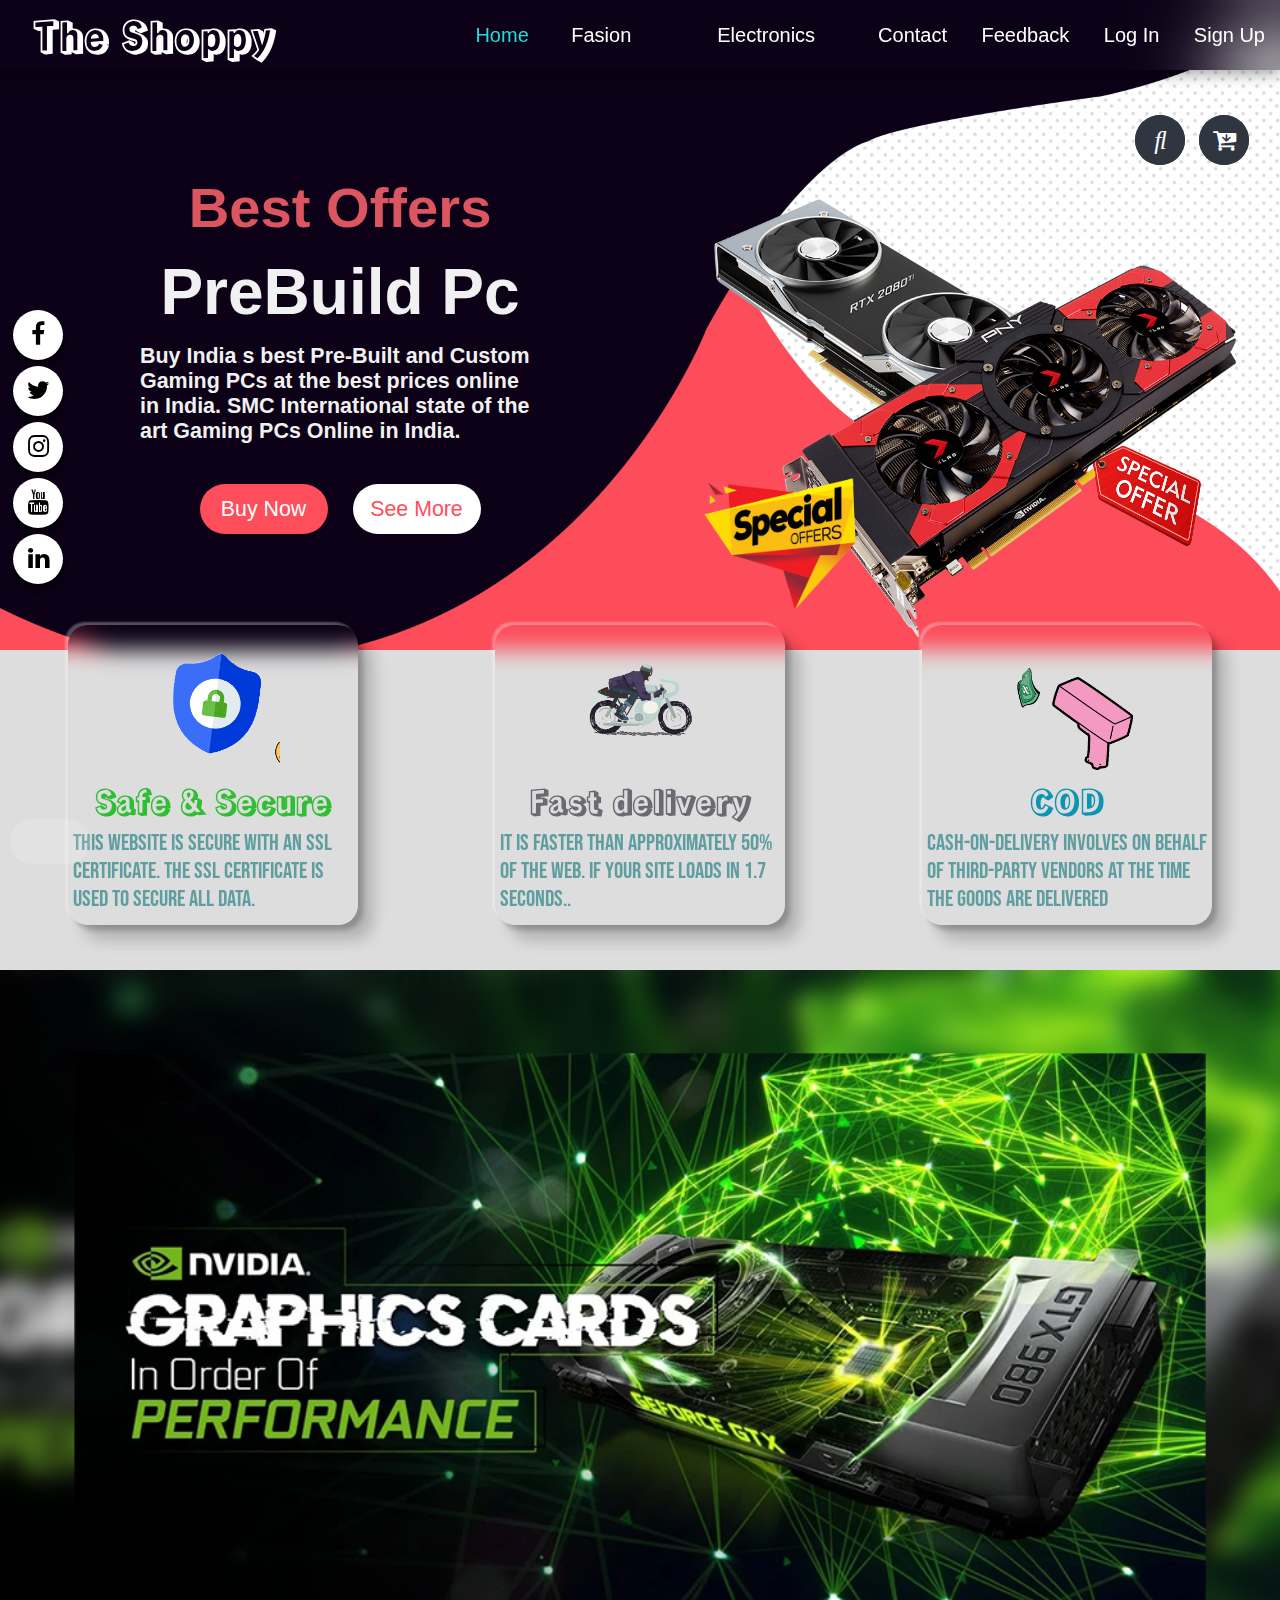
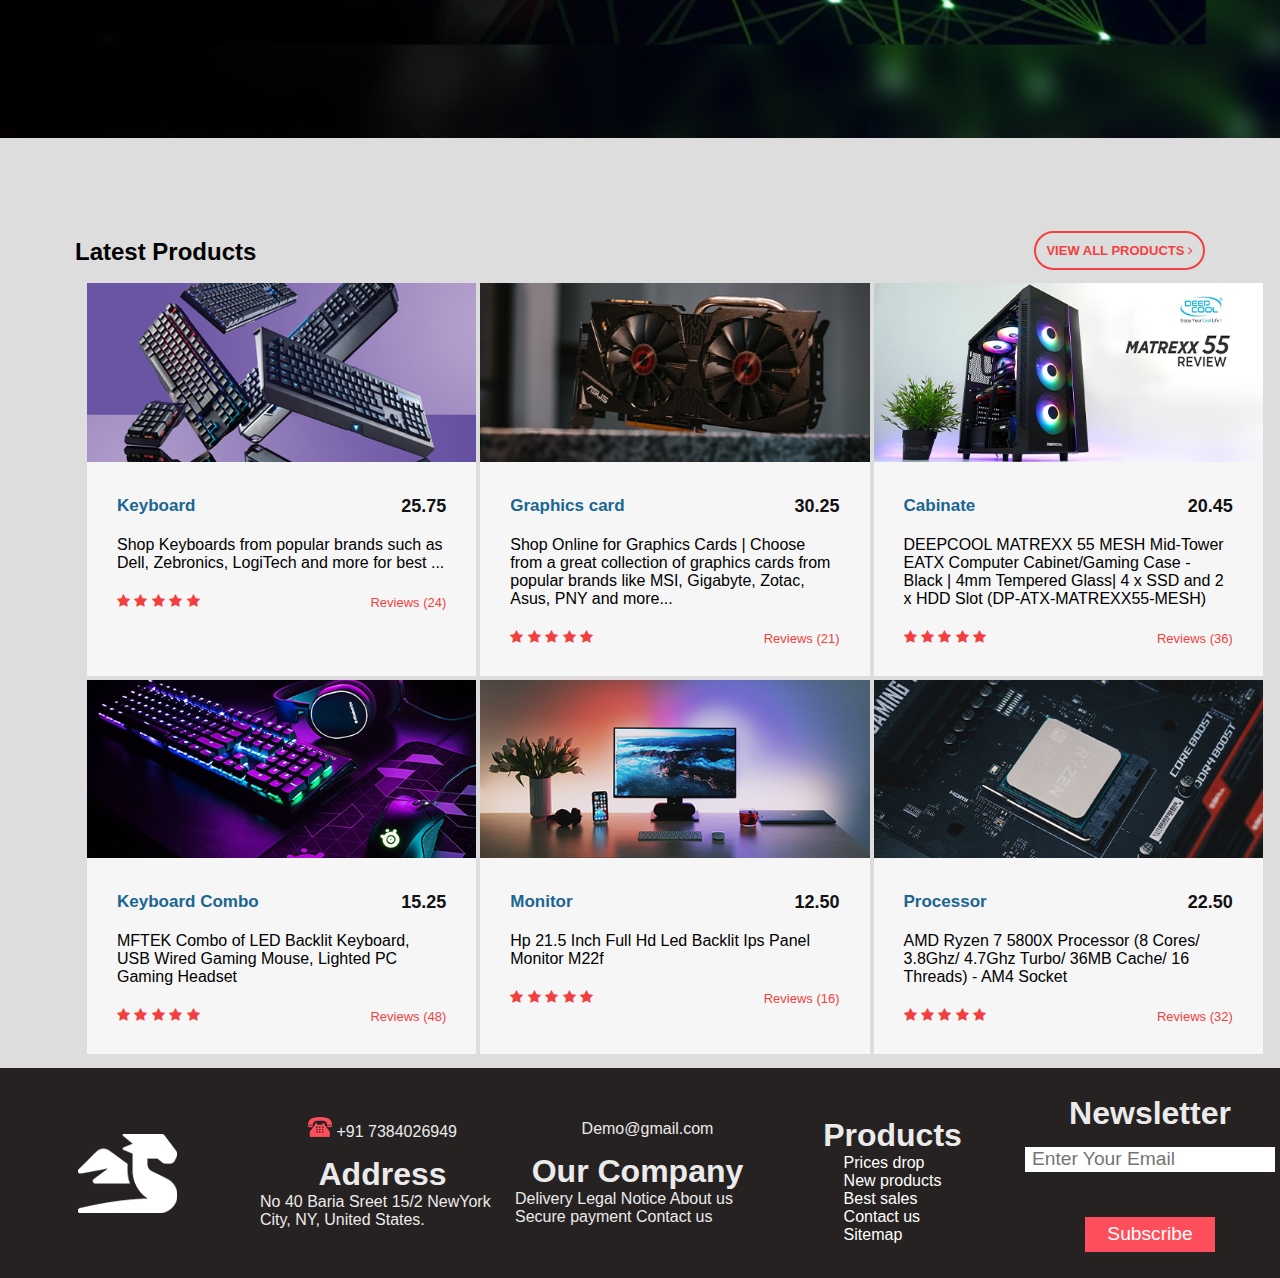
==== index.html @ 623ae2b8 "done" ====
<!DOCTYPE html>
<html lang="en">

<head>
   <meta charset="UTF-8">
   <meta http-equiv="X-UA-Compatible" content="IE=edge">
   <meta name="viewport" content="width=device-width, initial-scale=1.0">
   <title>Shoppy</title>
   <link rel="stylesheet" href="main_style/main_css/animation.css">
   <link rel="stylesheet" href="main_style/main_css/style.css">
   <link rel="icon" href="main_style/Fabicon_icon/Index.svg" type="image/svg">
   <link rel="stylesheet" href="https://cdnjs.cloudflare.com/ajax/libs/animate.css/4.1.1/animate.min.css">
   <!-- for internet acess -->


   <link rel="stylesheet" href="https://cdnjs.cloudflare.com/ajax/libs/font-awesome/4.7.0/css/font-awesome.min.css">
   <link href="https://fonts.googleapis.com/css2?family=Alata&display=swap" rel="stylesheet">
   <link href="https://fonts.googleapis.com/css2?family=Domine&display=swap" rel="stylesheet">
   <link href="https://fonts.googleapis.com/css2?family=Catamaran:wght@100&display=swap" rel="stylesheet">
   <link rel="preconnect" href="https://fonts.googleapis.com">
   <link rel="preconnect" href="https://fonts.gstatic.com" crossorigin>
   <link href="https://fonts.googleapis.com/css2?family=Rampart+One&display=swap" rel="stylesheet">


   <!-- for font in the web page  -->


   <script src="https://kit.fontawesome.com/3e5d126666.js" crossorigin="anonymous"></script>


   <!-- for internet acess -->


</head>

<body>
   <div
      style="height: 96%;position: fixed;width: 105px;z-index: 999999;display: flex;align-content: flex-end;flex-direction: row;align-items: flex-end;">
      <a href="#">
         <abbr title="Back to Top">
            <div class="back">
               <i class="fas fa-angle-double-up"></i>
            </div>
         </abbr>
      </a>
   </div>

   <!-- for social media icon  -->

   <div class="social-menu">
      <!-- <h1>Social Media Button Hover Effect</h1> -->
      <ul>
         <li><a href=""><i class="fa fa-facebook"></i></a></li>
         <li><a href=""><i class="fa fa-twitter"></i></a></li>
         <li><a href=""><i class="fa fa-instagram"></i></a></li>
         <li><a href=""><i class="fa fa-youtube"></i></a></li>
         <li><a href=""><i class="fa fa-linkedin"></i></a></li>
      </ul>
   </div>

   <!-- end social media icon  -->
   <nav>
      <label class="logo">The Shoppy</label>
      <ul id="navbar">
         <li> <a class="active" href="#"> <i class="fas fa-home"></i>Home</a></li>
         <li>
            <a href="#"><i class="fas fa-tshirt"></i>Fasion
               <i class="fas fa-caret-down"></i>
            </a>
            <ul>
               <li><a href="#"><i class="fas fa-male"></i>Men</a></li>
               <li><a href="#"><i class="fas fa-female"></i>Women</a></li>
               <li><a href="#"><i class="fas fa-child"></i>Child</a></li>
            </ul>
         </li>
         <li>
            <a href="#"><i class="fas fa-laptop"></i>Electronics
               <i class="fas fa-caret-down"></i>
            </a>
            <ul>
               <li><a href="#">Pc Specs</a></li>
               <li><a href="#">Smartphone</a></li>
               <li>
                  <a href="#">Others
                     <i class="fas fa-caret-right" style="margin-left: 27px;"></i>
                  </a>
                  <ul>
                     <li><a href="#"><span><i class="fas fa-carrot"></i></span>Groceries</a></li>
                     <li><a href="#">
                           <i class="fas fa-guitar" style=" margin: 0;"></i>
                           Machine
                        </a>
                     </li>

                     <li><a href="#">Cables</a></li>
                  </ul>
               </li>
            </ul>
         </li>
         <li><a href="assets/contact/contact.html">Contact</a></li>
         <li><a href="assets/Feedback/feedback.html" target="_blank"> Feedback</a></li>
         <li><a href="assets/login/login.html" target="_blank"> Log In</a></li>
         <li><a href="assets/signup/Sign_up.html" target="_blank"> Sign Up</a></li>
      </ul>
   </nav>

   <!-- end header -->

   <!-- search box -->
   <div class="searchBox"  style="right: 7%;">
      <input class="searchInput" type="text" name="" placeholder="Search">
      <a href="assets/all product/index.html">
         <button class="searchButton " href="">
            <!-- <i class="material-icons"> -->
            <i style="font-size: 25px;" class="fas fa-search"></i>
            <!-- </i> -->
         </button>
      </a>
   </div>

   <!-- search box end -->

   <!-- cart -->
   <div class="searchBox">
      <!-- <input class="searchInput" type="text" name="" placeholder="Search"> -->
      <a href="assets/cart/index.html">
         <button class="searchButton2 " href="">
            <!-- <i class="material-icons"> -->
               <span><i style="font-size: 25px;" class="fa fa-cart-arrow-down"></i></span>
               <!-- <img src="main_style/animation_img/cart.gif" alt="" srcset=""> -->
            <!-- </i> -->
         </button>
      </a>
   </div>

   <!-- cart -->


   <div class="main">
      <div class="container">
         <div class="section1">
            <div class="heading1">
               <h3>Best Offers</h3>
            </div>
            <div class="heading2">
               <h1>PreBuild Pc</h1>
            </div>
            <div class="heading2">


               <h6>Buy India s best Pre-Built and Custom Gaming PCs at the best prices online in India. SMC
                  International state of the art Gaming PCs Online in India.
               </h6>
            </div>
            <div class="btn">
               <button class="buy">Buy Now</button>
               <button class="SeeMore">See More</button>
            </div>

         </div>

         <div class="section2">

            <div class="element1">
               <img src="main_style/animation_img/Special_offer1.png" alt="" style="height: 150px; width: 150px;">
            </div>
            <div class="element2">
               <img src="main_style/animation_img/special_offer.png" alt="" style="height: 150px; width: auto;">
            </div>




            <img src="main_style/animation_img/img1.png" class="img1">
            <img src="main_style/animation_img/img2.png" class="img2">
            <div class="animation_shadow">
               <div class="shadow"></div>
            </div>

         </div>
      </div>
   </div>
   <div class="fasility">
      <div class="card1 card">
         <!-- <i class="fas fa-user-shield" style="color: #25ff68;"></i> -->
         <img src="main_style/animation_img/icon-256x256.gif" alt="" srcset="" style="
         height: 133px;
     ">
         <h1 style="color: #2ebf32;">Safe & Secure</h1>
         <p>This website is secure with an SSL certificate. The SSL certificate is used to secure all data.</p>
      </div>
      <div class="card2 card">
         <!-- <i class="fas fa-shipping-fast" style="color: #d11bff;"></i> -->
         <img src="main_style/animation_img/sd.gif" alt="" srcset="" style="
         height: 133px;
     ">
         <h1 style="color: #6b6971;">Fast delivery</h1>
         <p>It is faster than approximately 50% of the web. if your site loads in 1.7 seconds..</p>
      </div>
      <div class="card3 card">
         <!-- <i class="fas fa-money-check-alt" style="color: #1fa2ff;"></i> -->
         <img src="main_style/animation_img/money-cash.gif" alt="" srcset="" style="
         height: 133px;
     ">
         <h1 style="color: #0b94b3;">COD</h1>
         <p> Cash-on-delivery involves  on behalf of third-party vendors at the time the goods are delivered </p>
      </div>
   </div>



   <!-- image slider start -->
   <div id="slider">
      <figure>
         <img src="main_style/imageslide/10.jpg">
         <img src="main_style/imageslide/11.jpg">
         <img src="main_style/imageslide/12.jpg">
         <img src="main_style/imageslide/11.jpg">
         <img src="main_style/imageslide/10.jpg">
      </figure>
   </div>

   <!-- image slider End -->



   <!-- product list section -->

   <div class="latest-products">
      <div class="col-md-12">
         <div class="section-heading">
            <h2>Latest Products</h2>
            <a href="assets/all product/index.html">view all products <i class="fa fa-angle-right"></i></a>
         </div>
      </div>

      <div class="container2">
         <div class="row">
            <div class="col-md-4">
               <div class="product-item">
                  <a href="assets/each_product/keyboard/index.html"><img src="assets/images/product_01.png" alt=""></a>
                  <div class="down-content">
                     <a href="#">
                        <h4>Keyboard</h4>
                     </a>
                     <h6><i class="fas fa-rupee-sign"></i> 25.75</h6>
                     <p>Shop Keyboards from popular brands such as Dell, Zebronics, LogiTech and more for best ...</p>
                     <ul class="stars">
                        <li class="a"><i class="fa fa-star"></i></li>
                        <li class="b"><i class="fa fa-star"></i></li>
                        <li class="c"><i class="fa fa-star"></i></li>
                        <li class="d"><i class="fa fa-star"></i></li>
                        <li class="e"><i class="fa fa-star"></i></li>
                     </ul>
                     <span>Reviews (24)</span>
                  </div>
               </div>
            </div>
            <div class="col-md-4">
               <div class="product-item">
                  <a href="assets/each_product/Graphics card/index.html"><img src="assets/images/product_02.png"
                        alt=""></a>
                  <div class="down-content">
                     <a href="#">
                        <h4>Graphics card</h4>
                     </a>
                     <h6><i class="fas fa-rupee-sign"></i> 30.25</h6>
                     <p>Shop Online for Graphics Cards | Choose from a great collection of graphics cards from popular
                        brands like MSI, Gigabyte, Zotac, Asus, PNY and more...</p>
                     <ul class="stars">
                        <li><i class="fa fa-star"></i></li>
                        <li><i class="fa fa-star"></i></li>
                        <li><i class="fa fa-star"></i></li>
                        <li><i class="fa fa-star"></i></li>
                        <li><i class="fa fa-star"></i></li>
                     </ul>
                     <span>Reviews (21)</span>
                  </div>
               </div>
            </div>
            <div class="col-md-4">
               <div class="product-item">
                  <a href="assets/each_product/Cabinate/index.html"><img src="assets/images/product_03.png" alt=""></a>
                  <div class="down-content">
                     <a href="#">
                        <h4>Cabinate</h4>
                     </a>
                     <h6> <i class="fas fa-rupee-sign"></i> 20.45</h6>
                     <p>DEEPCOOL MATREXX 55 MESH Mid-Tower EATX Computer Cabinet/Gaming Case - Black | 4mm Tempered
                        Glass| 4 x SSD and 2 x HDD Slot (DP-ATX-MATREXX55-MESH)</p>
                     <ul class="stars">
                        <li><i class="fa fa-star"></i></li>
                        <li><i class="fa fa-star"></i></li>
                        <li><i class="fa fa-star"></i></li>
                        <li><i class="fa fa-star"></i></li>
                        <li><i class="fa fa-star"></i></li>
                     </ul>
                     <span>Reviews (36)</span>
                  </div>
               </div>
            </div>
            <div class="col-md-4">
               <div class="product-item">
                  <a href="assets/each_product/Keyboard Combo/index.html"><img src="assets/images/product_04.png"
                        alt=""></a>
                  <div class="down-content">
                     <a href="#">
                        <h4>Keyboard Combo</h4>
                     </a>
                     <h6><i class="fas fa-rupee-sign"></i> 15.25</h6>
                     <p>MFTEK Combo of LED Backlit Keyboard, USB Wired Gaming Mouse, Lighted PC Gaming Headset</p>
                     <ul class="stars">
                        <li><i class="fa fa-star"></i></li>
                        <li><i class="fa fa-star"></i></li>
                        <li><i class="fa fa-star"></i></li>
                        <li><i class="fa fa-star"></i></li>
                        <li><i class="fa fa-star"></i></li>
                     </ul>
                     <span>Reviews (48)</span>
                  </div>
               </div>
            </div>
            <div class="col-md-4">
               <div class="product-item">
                  <a href="assets/each_product/Monitor/index.html"><img src="assets/images/product_05.png" alt=""></a>
                  <div class="down-content">
                     <a href="#">
                        <h4>Monitor</h4>
                     </a>
                     <h6> <i class="fas fa-rupee-sign"></i> 12.50</h6>
                     <p>Hp 21.5 Inch Full Hd Led Backlit Ips Panel Monitor M22f</p>
                     <ul class="stars">
                        <li><i class="fa fa-star"></i></li>
                        <li><i class="fa fa-star"></i></li>
                        <li><i class="fa fa-star"></i></li>
                        <li><i class="fa fa-star"></i></li>
                        <li><i class="fa fa-star"></i></li>
                     </ul>
                     <span>Reviews (16)</span>
                  </div>
               </div>
            </div>
            <div class="col-md-4">
               <div class="product-item">
                  <a href="assets/each_product/Prossesor/index.html"><img src="assets/images/product_06.png" alt=""></a>
                  <div class="down-content">
                     <a href="#">
                        <h4>Processor</h4>
                     </a>
                     <h6> <i class="fas fa-rupee-sign"></i> 22.50</h6>
                     <p>AMD Ryzen 7 5800X Processor (8 Cores/ 3.8Ghz/ 4.7Ghz Turbo/ 36MB Cache/ 16 Threads) - AM4 Socket
                     </p>
                     <ul class="stars">
                        <li><i class="fa fa-star"></i></li>
                        <li><i class="fa fa-star"></i></li>
                        <li><i class="fa fa-star"></i></li>
                        <li><i class="fa fa-star"></i></li>
                        <li><i class="fa fa-star"></i></li>
                     </ul>
                     <span>Reviews (32)</span>
                  </div>
               </div>
            </div>
         </div>
      </div>
   </div>

   <!-- product list end here -->

   <!-- footer start -->


   <div class="footer">
      <div class="footcontainer">
         <div class="footsection">
            <div class="box">

            </div>


            <img class="dragon" src="main_style/images/footer-logo1.png">
         </div>
         <div class="footsection">
            <div class="icon">
               <img src="main_style/images/phone-icon.png" alt="">
               <span>+91 7384026949</span>
            </div>
            <h1 style="margin-top: 15px;">Address</h1>
            <p>No 40 Baria Sreet 15/2 NewYork City, NY, United States.</p>
         </div>

         <div class="footsection">


            <div class="icon open">
               <i class="fas fa-envelope" id="close"></i>
               <i class="fas fa-envelope-open-text" id="open"></i>
               <span class="email" style=" margin-left: 20px;">Demo@gmail.com</span>
            </div>



            <h1 style="margin-top: 15px;">Our Company</h1>
            <p>Delivery
               Legal Notice
               About us
               Secure payment
               Contact us
            </p>
         </div>

         <div class="footsection">
            <div class="icon">
               <img src="main_style/images/shop_icon.png" alt="">

            </div>
            <div style="display: flex;
            flex-direction: column;
            /* justify-content: space-evenly; */
            /* flex-wrap: wrap; */
            align-items: center;">

               <h1 style="margin-top: 15px;">Products</h1>
               <ul>
                  <li> <a href="#">Prices drop</a> </li>
                  <li><a href="#">New products</a></li>
                  <li><a href="#">Best sales</a></li>
                  <li><a href="#">Contact us</a></li>
                  <li><a href="#">Sitemap</a></li>
               </ul>
            </div>
         </div>

         <div class="footsection">
            <h1>Newsletter</h1>
            <form style="display: flex; flex-direction: column; align-items: center;
            height: 120px;
            justify-content: space-between;">
               <input type="text" placeholder="Enter Your Email">
               <button>Subscribe</button>
            </form>
         </div>
      </div>
   </div>
</body>

</html>
---- main_style/main_css/animation.css ----
* {
    margin: 0;
    padding: 0;
    box-sizing: border-box;
}

.element1 {
    height: 150px;
    width: auto;
    position: absolute;
    margin: 300px 0px 0px 376px;
}

.element2 {
    height: 150px;
    width: 150px;
    position: absolute;
    margin-top: 350px;
    z-index: 1;
}

.element3 {
    height: 150px;
    width: 150px;
    position: absolute;
    margin-top: 83px;
}

.element1 {
    animation: flot 12s infinite;
}

@keyframes flot {
    0% {
        top: 0px;
    }
    20% {
        top: 50px;
    }
    40% {
        top: 0px
    }
    80% {
        top: 50px;
    }
    100% {
        top: 0px;
    }
}

.element2 {
    animation: flot 9s infinite;
}

@keyframes flot {
    0% {
        top: 0px;
    }
    20% {
        top: 50px;
    }
    40% {
        top: 0px
    }
    80% {
        top: 50px;
    }
    100% {
        top: 0px;
    }
}

.element3 {
    animation: flot 14s infinite;
}

@keyframes flot {
    0% {
        top: 0px;
    }
    20% {
        top: 50px;
    }
    40% {
        top: 0px
    }
    80% {
        top: 50px;
    }
    100% {
        top: 0px;
    }
}

.section2 .img1 {
    text-shadow: 2px 2px #ff0000;
    animation: flot 10s infinite;
}

@keyframes flot {
    0% {
        top: 0px;
    }
    20% {
        top: 50px;
    }
    40% {
        top: 0px
    }
    80% {
        top: 50px;
    }
    100% {
        top: 0px;
    }
}

.section2 .img2 {
    text-shadow: 2px 2px #ff0000;
    animation: flot 8s infinite;
}

@keyframes flot {
    0% {
        top: 0px;
    }
    20% {
        top: 50px;
    }
    40% {
        top: 0px
    }
    80% {
        top: 50px;
    }
    100% {
        top: 0px;
    }
}




/* .shadow {
    height: 50px;
    width: 450px;
    background-color: black;
    border-radius: 50%;
    margin-top: 445px;
    filter: blur(30px);
    animation: shadow 10s infinite;
}

@keyframes shadow {
    0% {
        width: 450px;
    }
    20% {
        width: 650px;
    }
    40% {
        width: 450px;
    }
    80% {
        width: 650px;
    }
    100% {
        width: 450px;
    }
} */




#slider figure {
    position: relative;
    width: 500%;
    margin: 0;
    left: 0;
    animation: 20s slider infinite;
}

#slider figure img {
    width: 20%;
    float: left;
}

@keyframes slider {
    0% {
        left: 0;
    }
    20% {
        left: 0;
    }
    25% {
        left: -100%;
    }
    45% {
        left: -100%;
    }
    50% {
        left: -200%;
    }
    70% {
        left: -200%;
    }
    75% {
        left: -300%;
    }
    95% {
        left: -300%;
    }
    100% {
        left: -400%;
    }
}

/* stars animation */



.stars .a{
    transition: 0.3s;
animation: wave 1s infinite;

}

.stars li:hover {
    transform: translateY(-3px);
    transition: 0.3s;
}

/* stars animation end */







.icon i{
position: absolute;
}


/* .icon fa-envelope:hover {

} */

.box{
    position: absolute;
    height: 9px;
    width: 12px;
    background-color: white;
    margin-left: 58px;
    margin-bottom: 57px;
    animation: box 5s infinite;
}

@keyframes box {
    0% {
        background-color: turquoise;
    }

    20% {
        background-color: rgb(77, 224, 64);
    }

    40% {
        background-color: rgb(187, 64, 224);
    }

    60% {
        background-color: rgb(224, 221, 64);
    }

    80% {
        background-color: rgb(224, 128, 64);
    }

    90% {
        background-color: rgb(80, 64, 224);
    }

    100% {
        background-color: turquoise;
    }

}

.dragon{
    z-index: 1;
    filter: invert(100%);
    animation: dragon 5s infinite;

}

@keyframes dragon {
    0% {
        drop-shadow: (2px 4px 6px black);
    }
    20% {
        drop-shadow: (2px 10px 6px black);
    }
    40% {
        drop-shadow: (2px 4px 6px black);
    }
    80% {
        drop-shadow: (2px 10px 6px black);
    }
    100% {
        drop-shadow: (2px 4px 6px black);
    }
}


#close{
    z-index: 15;

}
.open i{
    background-color: #272222;
}
.open:hover #close{
    visibility: hidden;

}
---- main_style/main_css/style.css ----
@import url('https://fonts.googleapis.com/css2?family=Bebas+Neue&display=swap');

* {
    margin: 0;
    padding: 0;
    list-style: none;
    text-decoration: none;
}

html {
    user-select: none
    scroll-behavior: smooth;
}

body {
    font-family: sans-serif;
    user-select: none; 
    background: #dddddd;
}

/* for social media icon */

.social-menu ul {
    position: fixed;
    top: 50%;
    left: 3%;
    transform: translate(-50%, -50%);
    padding: 0;
    margin: 0;
    display: flex;
    flex-direction: column;
    z-index: 99999999;
}

.social-menu ul li {
    list-style: none;
    margin: 0 10px;
    margin-bottom: 6px;
}

.social-menu ul li .fa {
    color: #000000;
    font-size: 25px;
    line-height: 50px;
    transition: .5s;
}

.social-menu ul li .fa:hover {
    color: #ffffff;
}

.social-menu ul li a {
    position: relative;
    display: block;
    width: 50px;
    height: 50px;
    border-radius: 50%;
    background-color: white;
    text-align: center;
    transition: 0.5s;
    transform: translate(0, 0px);
    box-shadow: 0px 7px 5px rgba(0, 0, 0, 0.5);
}

.social-menu ul li a:hover {
    transform: rotate(2deg) skew(2deg) translate(0, -10px);
}

.social-menu ul li:nth-child(1) a:hover {
    background-color: #3b5999;
}

.social-menu ul li:nth-child(2) a:hover {
    background-color: #55acee;
}

.social-menu ul li:nth-child(3) a:hover {
    background-color: #e4405f;
}

.social-menu ul li:nth-child(4) a:hover {
    background-color: #cd201f;
}

.social-menu ul li:nth-child(5) a:hover {
    background-color: #0077B5;
}

/* social media icon end  */

/* for header */

nav i {
    margin: 0px 4px 0px 4px;
}

nav .logo {
    color: white;
    font-size: 40px;
    font-weight: bold;
    line-height: 70px;
    padding-left: 34px;
    font-family: 'Rampart One';
}

nav {
    height: 70px;
    width: 100%;
    /* background: #063247; */
    box-shadow: 0 3px 15px rgb(0 0 0 / 40%);
    position: fixed;
    z-index: 9999999;
    backdrop-filter: blur(37px);
}

nav ul {
    float: right;
}

nav ul li {
    display: inline-block;
}

nav ul li a {
    color: white;
    display: block;
    padding: 0 15px;
    line-height: 70px;
    font-size: 20px;
    /* background: #063247; */
    transition: .5s;
}

nav ul li a:hover, nav ul li a.active {
    color: #23dbdb;
}

nav ul ul {
    position: absolute;
    top: 85px;
    border-top: 3px solid #23dbdb;
    opacity: 0;
    visibility: hidden;
    z-index: 10;
}

nav ul li:hover>ul {
    top: 70px;
    opacity: 1;
    visibility: visible;
    transition: .3s linear;
}

nav ul ul li {
    width: 150px;
    display: list-item;
    position: relative;
    border: 2px solid #ffffff00;
    border-top: none;
    border-radius: 50px;
    background: #0c0116bf;
    backdrop-filter: blur(27px);
}

nav ul ul li a {
    line-height: 50px;
    border-radius: 50px;
}

nav ul ul ul {
    border-top: none;
}

nav ul ul ul li {
    position: relative;
    top: -70px;
    left: 150px;
}

/* search box */
.searchBox {
    position: absolute;
    top: 10%;
    right: 2%;
    transform: translate(-10%, 50%);
    background: #2f3640;
    height: 50px;
    border-radius: 50px;
    z-index: 99999;
}

.searchBox:hover>.searchInput {
    width: 250px;
    padding: 0 15px;
    /* cursor: pointer; */
}

.searchBox:hover>.searchButton {
    background: #fff;
    color: #2f3640;
    cursor: pointer;
}

.searchButton {
    color: white;
    float: right;
    width: 50px;
    height: 50px;
    padding: 10px;
    border-radius: 50%;
    background: #2f3640;
    display: flex;
    justify-content: center;
    align-items: center;
    transition: 0.4s;
    border: none;
}

.searchButton {
    cursor: pointer;
}

.searchInput {
    border: none;
    background: none;
    outline: none;
    float: left;
    padding: 0;
    color: white;
    font-size: 16px;
    transition: 0.4s;
    line-height: 50px;
    width: 0px;

}

.searchButton i{
    animation: zoom 3s infinite;
}

@keyframes zoom {
    0% {
        transform:scale(0);
        
    }
    20% {
        transform: rotate(15deg);
        transform:scale(-1);
    }
    40% {
        transform: rotate(0deg);
    }
    60% {
        transform: rotate(15deg);
    }
    80% {
        transform: rotate(0deg);
    }
    100% {
        transform:scale(-1);
    }
}


.searchButton2 {
    color: white;
    float: right;
    width: 50px;
    height: 50px;
    padding: 10px;
    border-radius: 50%;
    background: #2f3640;
    display: flex;
    justify-content: center;
    align-items: center;
    transition: 0.4s;
    border: none;
}
.searchButton2:hover{
cursor: pointer;
}

.searchButton2 i{
    animation: zoom1 3s infinite;
}

@keyframes zoom1 {
    0% {
        transform: skew(0deg, 0deg);
        
    }
    20% {
        transform: skew(10deg, 10deg);
    }
    40% {
        transform: skew(0deg, 0deg);
    }
    60% {
        transform: skew(10deg, 10deg);
    }
    80% {
        transform: skew(0deg, 0deg);
    }
    100% {
        transform: skew(0deg, 0deg);
    }
}


@media screen and (max-width: 620px) {
    .searchBox:hover>.searchInput {
        width: 150px;
        padding: 0 18px;
        font-size: 20px;
    }
}

/* search box end */

/*  */




.back {
    font-size: 50px;
    /* position: fixed; */
    color: #ff8484;
    z-index: 1651;
    background-color: #ffffff29;
    height: 45px;
    width: 80px;
    margin: 555px 0px 0px 10px;
    display: flex;
    justify-content: center;
    align-items: center;
    border-radius: 50px;
    /* overflow: hidden; */

}

.back:hover {
    color: #ff5252;
    transition: 0.3s;
    animation: fly 1.6s infinite;
}

@keyframes fly {
    0% {
        top: 0;
    }

    50% {
        top: 30;
    }

    100% {
        top: 0;
    }
}

.main {
    position: relative;
    width: 100%;
    background-image: url(../images/banner.png);
    height: 650px;
    background-size: 100%;
    background-repeat: no-repeat;
}

.container {
    display: flex;
    height: 100%;
    flex-direction: row;
    align-content: center;
    flex-wrap: nowrap;
    justify-content: space-between;
    align-items: center;
}

.section1 {
    /* border: 2px solid red; */
    /* position: absolute; */
    height: 400px;
    width: 500px;
    margin-left: 90px;
    display: flex;
    flex-direction: column;
    flex-wrap: nowrap;
    align-content: center;
    justify-content: flex-start;
    align-items: center;
    padding: 50px;
}

.img1 {
    height: 264px;
    position: absolute;
    margin-top: 80px;
}

.img2 {
    height: 505px;
    position: absolute;
    margin-left: 68px;
    margin-top: 80px;
}

.animation_shadow {
    display: flex;
    justify-content: center;
}

.heading1 {
    color: #db5660;
    font-family: sans-serif;
    font-size: 3.0em;
    /* filter: url(../images/banner.png); */
}

.heading2 {
    margin-top: 15px;
    color: #f1f1f1;
    font-family: sans-serif;
    font-size: 2.0em;
}

.heading3 {
    margin-top: 15px;
    color: #eae9eb;
    font-family: sans-serif;
    /* font-size: 12px; */
}

.buy {
    width: 32%;
    height: 50px;
    background-color: #ff4e5b;
    color: #ffffff;
    font-size: 16pt;
    transition: 0.3s;
}

.SeeMore {
    width: 32%;
    height: 50px;
    color: #ffffff;
    background-color: #ffffff;
    color: #ff4e5b;
    font-size: 16pt;
    margin-left: 25px;
    transition: 0.3s;
}

.btn {
    margin-top: 40px;
    display: flex;
    width: 100%;
    justify-content: center;
}

.section1 button {
    border: none;
    border-radius: 50px;
}

.section1 .buy:hover {
    cursor: pointer;
    background-color: rgba(223, 209, 209, 0.89);
}

.section1 .SeeMore:hover {
    cursor: pointer;
    background-color: rgba(255, 115, 115, 0.897);
    color: white;
}

.section2 {
    height: 412px;
    width: 541px;
    margin-right: 50px;
    margin-top: 0px;
}

/* fscility section */

.fasility {
    margin: -25px 0px 45px;
    display: flex;
    flex-direction: row;
    justify-content: space-around;
}

.card {
    box-shadow: -3px -3px 2px rgba(255, 255, 255, 0.3), 5px 5px 5px rgba(0, 0, 0, 0.2), 15px 15px 15px rgba(0, 0, 0, 0.2);
    border-radius: 20px;
    height: 300px;
    width: 290px;
    z-index: 10;
    display: flex;
    flex-direction: column;
    align-content: center;
    align-items: center;
    flex-wrap: wrap;
    justify-content: space-evenly;
    padding: 5px;
    font-size: 1.0em;
    /* color: red; */
   /* background-color: #efefefa8; */
    backdrop-filter: blur(11px);
}

.card h1 {
    font-weight: 900;
    font-family: 'Rampart One', cursive;
}

.card p {
    font-family: 'Bebas Neue', cursive;
    font-size: 23px;
    color: cadetblue;
    animation: round 10s infinite;
}

.card i {
    font-size: 100px;
}

/* for image slider */

#slider {
    overflow: hidden;
}

/* image slider end */

/* product list section start */

.latest-products {
    margin-top: 100px;
}

.latest-products .section-heading a {
    float: right;
    margin-top: -35px;
    text-transform: uppercase;
    font-size: 13px;
    font-weight: 700;
    color: #f33f3f;
    border: 2px solid;
    padding: 10px;
    border-radius: 50px;
    transition: .5s;
}


.latest-products .section-heading a:hover {
    background-color: #fc5656c9;
    color: whitesmoke;
    transition: .5s;
    border: 2px solid #fc5656c9;
}

.product-item {
    /* border: 1px solid #eee; */
    overflow: hidden;
    /* margin-bottom: 30px; */
}

.product-item img {
    /* border: 1px solid #eee;
    margin-bottom: 30px; */
    transition: 0.3s;
    overflow: hidden;
}

.product-item img:hover {
    transform: scale(1.1);
    overflow: hidden;
    border-radius: 8px;
    box-shadow: 0px 0px 14px 6px #0000005e;
}

.product-item .down-content {
    padding: 30px;
    position: relative;
}

.product-item img {
    width: 100%;
    overflow: hidden;
}

.product-item .down-content h4 {
    font-size: 17px;
    color: #1a6692;
    margin-bottom: 20px;
}

.product-item .down-content h6 {
    position: absolute;
    top: 30px;
    right: 30px;
    font-size: 18px;
    color: #121212;
}

.product-item .down-content p {
    margin-bottom: 20px;
}

.product-item .down-content ul li {
    display: inline-block;
}

.product-item .down-content ul li i {
    color: #f33f3f;
    font-size: 14px;
}

.product-item .down-content span {
    position: absolute;
    right: 30px;
    bottom: 30px;
    font-size: 13px;
    color: #f33f3f;
    font-weight: 500;
}

.row {
    display: flex;
    flex-wrap: wrap;
    margin-right: -72px;
    /* margin-left: -15px; */
}

.container2 {
    max-width: 1140px;
    width: 100%;
    padding-right: 15px;
    padding-left: 15px;
    margin-right: auto;
    margin-left: auto;
}

.col-md-4 {
    flex: 0 0 32.933333%;
    margin: 2px;
    background: #ffffffbd;
}

.col-md-12 {
    margin: 0px 75px 15px 75px;
}

/* product list section end */

/* for footer */

.footer {
    width: auto;
    height: 210px;
    /* border: 2px solid red; */
    display: flex;
    background-color: #272222;
    color: #ebebeb;
    margin-top: 12px;
}

.footcontainer {
    display: flex;
}

.footsection {
    /* border: 2px solid red; */
    height: 100%;
    width: 100%;
    padding: 0px 5px;
    /* margin-top: 15px; */
    display: flex;
    align-items: center;
    align-content: center;
    justify-content: center;
    flex-direction: row;
    flex-wrap: wrap;
}

.footsection input {
    border: none;
    margin-top: 15px;
    height: 25px;
    width: 250px;
    font-family: sans-serif;
    font-size: larger;
    background-color: rgb(255, 255, 255);
    padding: 7px;
    transition: 0.3s;
}

.footsection button {
    margin-top: 15px;
    border: none;
    height: 35px;
    width: 130px;
    font-family: sans-serif;
    font-size: larger;
    color: rgb(255, 255, 255);
    background-color: #ff4e5b;
    transition: 0.3s;
}

.footsection button:hover {
    border: none;
    height: 40px;
    width: 140px;
    font-family: sans-serif;
    font-size: larger;
    color: rgb(255, 255, 255);
    background-color: #ff4e5b;
    cursor: pointer;
}

.footsection ul li a {
    color: white;
    transition: 0.3s;
}

.footsection ul li a:hover {
    color: #ff4e5b;
}

/* for responsive design  */
@media all and (max-width:1200px) {

    nav .logo {
        padding-left: 5px;
    }
}



@media all and (max-width:950px) {
    html, body {
        margin: 0;
        padding: 0;
        height: 100%;
        width: 100%;
        /* overflow-x: hidden; */
    }

    nav {
        width: 100%;
        position: absolute;
        display: flex;
        flex-direction: column;
        align-items: center;
    }

    nav .logo {
        align-items: center;
        font-size: 50px;
        padding-left: 5px;
        font-family: 'Rampart One';
    }

    nav ul {
        margin-left: 189px;
        display: none;
        align-content: stretch;
        justify-content: center;
        flex-direction: column;
    }


    .heading2 {
        color: #342c2c;
    }


    .heading1 {
        color: #dfdfdf;
        font-family: sans-serif;
        font-size: 3.0em;
        /* filter: url(); */
        margin-top: 31px;
    }


    .container {
        display: flex;
        height: 100%;
        flex-direction: column;
        flex-wrap: nowrap;
        align-items: center;
    }

    .section1 {
        width: auto;
        /* margin-top: 82px; */
        /* border: 2px solid red; */
        /* padding: 0px; */
        position: absolute;
        height: auto;
        margin-top: 40px;
        display: flex;
        /* padding: 50px; */
        align-content: center;
        align-items: center;
        flex-wrap: nowrap;
        flex-direction: column;
        margin-left: 0;
    }

    .section2 {
        height: 512px;
        width: 100%;
        margin-right: 0;
        margin-top: 241px;
    }

    .element1 {
        height: 150px;
        width: auto;
        position: absolute;
        /* border: 2px solid red; */
        margin: 661px 0px 0px 196px;
    }

    .element2 {
        height: 150px;
        width: 150px;
        position: absolute;
        /* border: 2px solid rgb(255, 0, 212); */
        margin-top: 720px;
        margin-left: 36px;
        z-index: 1;
    }

    .img1 {
        height: 145px;
        position: absolute;
        margin-left: 50px;
        margin-top: 626px;
    }

    .img2 {
        height: 246px;
        position: absolute;
        margin-left: 97px;
        margin-top: 606px;
    }

    .animation_shadow {
        display: flex;
        justify-content: center;
        margin-top: 150px;
    }

    .fasility {
        margin: 325px 0px 45px;
        display: flex;
        flex-direction: column;
        justify-content: space-around;
        align-items: center;
        align-content: center;
    }

    .card {
        box-shadow: -3px -3px 2px rgb(255 255 255 / 30%), 5px 5px 5px rgb(0 0 0 / 20%), 15px 15px 15px rgb(0 0 0 / 20%);
        border-radius: 20px;
        height: 300px;
        width: 80%;
        z-index: 10;
        display: flex;
        flex-direction: column;
        align-content: center;
        flex-wrap: wrap;
        justify-content: space-evenly;
        padding: 5px;
        font-size: 1.0em;
        color: red;
        margin-bottom: 34px;
        align-items: center;
    }

    .footer {
        width: 100%;
        height: 810px;
    }

    .footcontainer {
        display: flex;
        flex-direction: column;
    }

    .social-menu ul {
        left: 7%;
    }

    .social-menu ul li {
        transform: scale(0.9);
    }

    .row {
        width: 100%;
        display: block;
    }

    .latest-products .section-heading a {
        margin-top: 13px;
    }

    .section-heading {
        display: flex;
        flex-direction: column;
        align-items: center;
    }

}
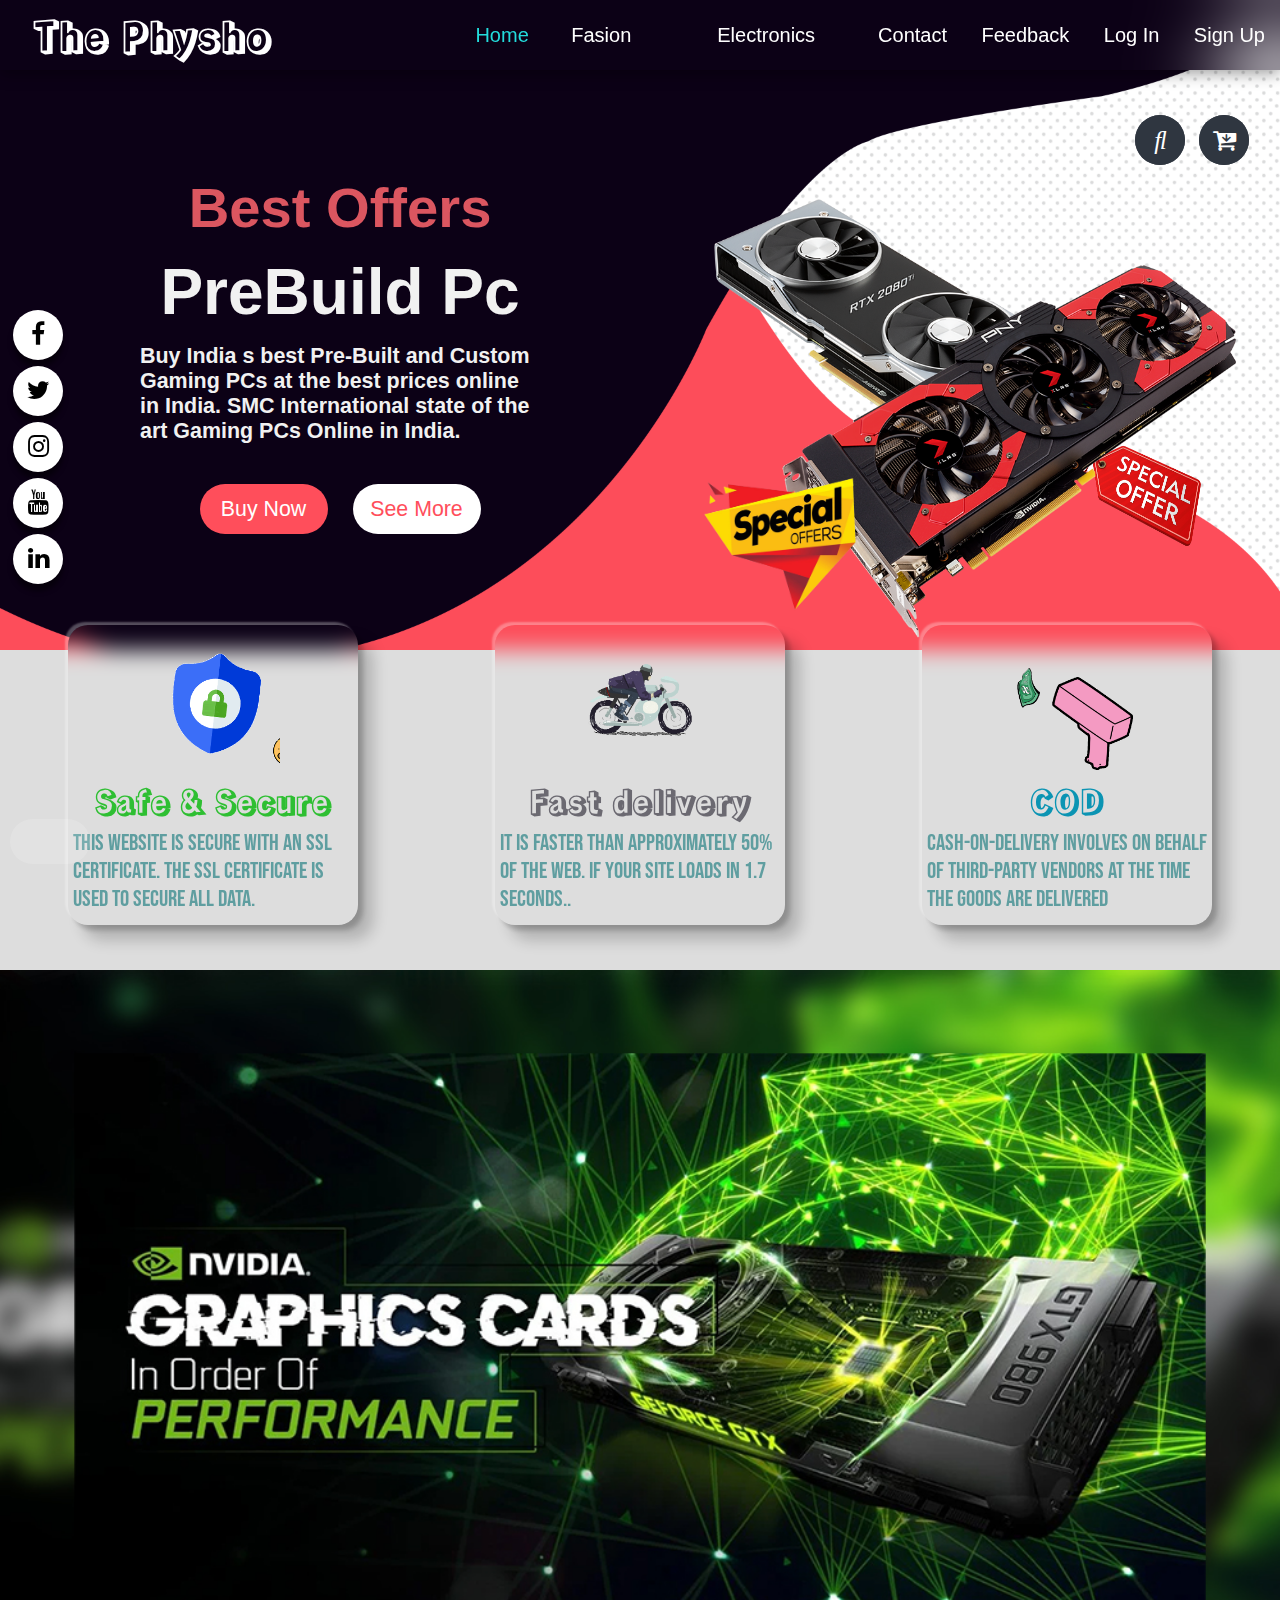
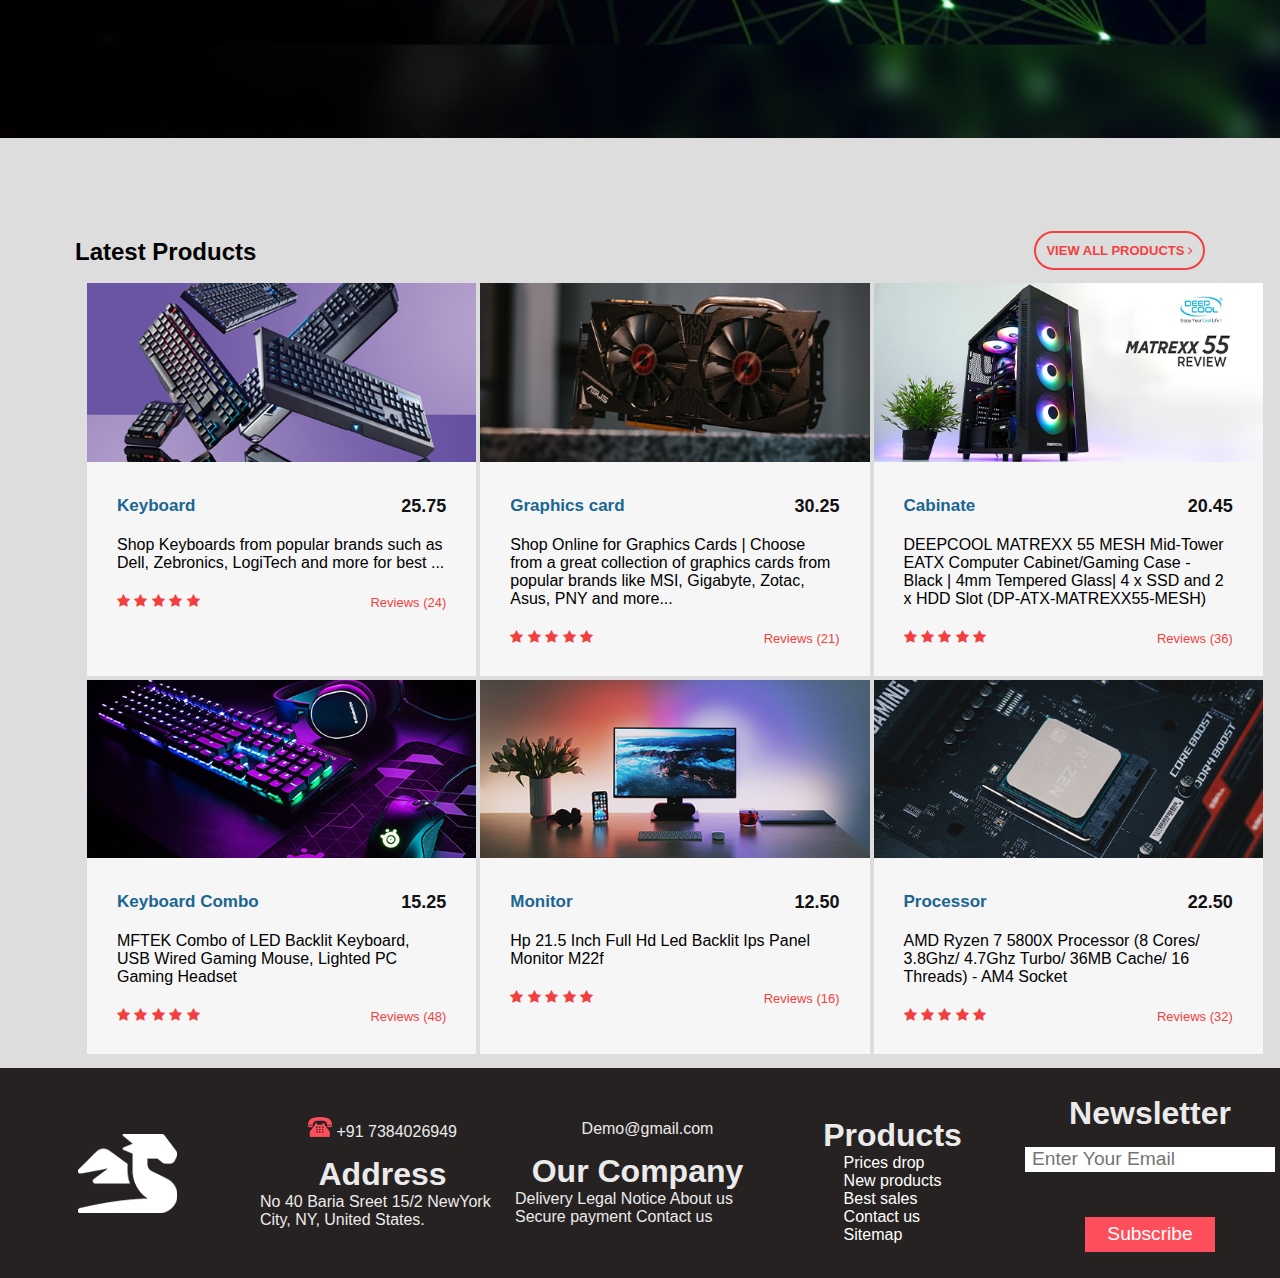
==== commit cf1c5be3: "change website name" ====
--- a/index.html
+++ b/index.html
@@ -5,7 +5,7 @@
    <meta charset="UTF-8">
    <meta http-equiv="X-UA-Compatible" content="IE=edge">
    <meta name="viewport" content="width=device-width, initial-scale=1.0">
-   <title>Shoppy</title>
+   <title>Physho</title>
    <link rel="stylesheet" href="main_style/main_css/animation.css">
    <link rel="stylesheet" href="main_style/main_css/style.css">
    <link rel="icon" href="main_style/Fabicon_icon/Index.svg" type="image/svg">
@@ -60,7 +60,7 @@
 
    <!-- end social media icon  -->
    <nav>
-      <label class="logo">The Shoppy</label>
+      <label class="logo">The Physho</label>
       <ul id="navbar">
          <li> <a class="active" href="#"> <i class="fas fa-home"></i>Home</a></li>
          <li>
